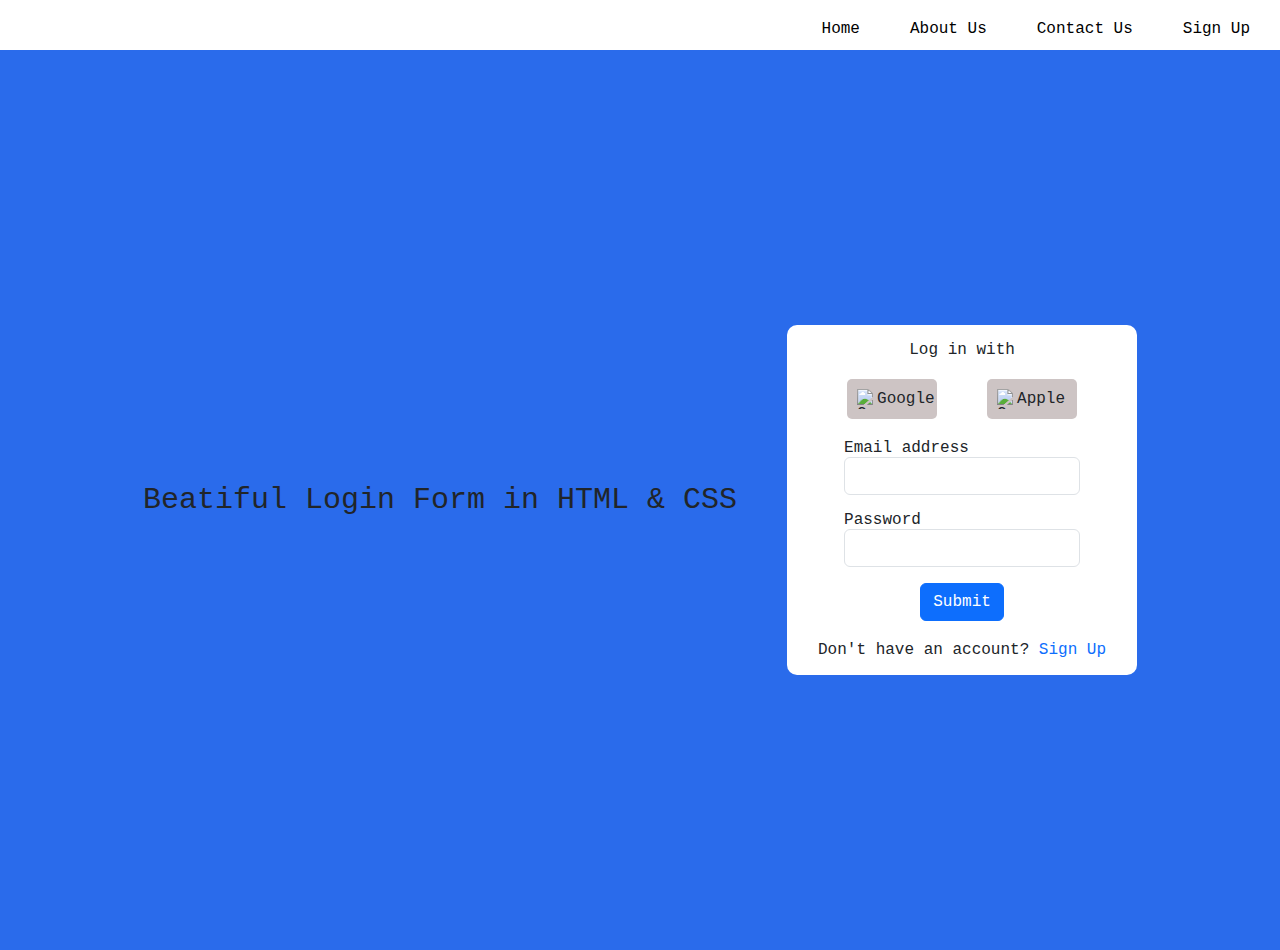
==== styled/index.html @ 46bcc9eb "added styled login page and bootstrap" ====
<!DOCTYPE html>
<html lang="en">
<head>
    <meta charset="UTF-8">
    <meta name="viewport" content="width=device-width, initial-scale=1.0">
    <title>Document</title>
    <link rel="stylesheet" href="style.css">
    <link href="https://cdn.jsdelivr.net/npm/bootstrap@5.3.3/dist/css/bootstrap.min.css" rel="stylesheet" integrity="sha384-QWTKZyjpPEjISv5WaRU9OFeRpok6YctnYmDr5pNlyT2bRjXh0JMhjY6hW+ALEwIH" crossorigin="anonymous">

</head>
<body>
    <header>
        <ul>
            <li><a href="#">Home</a></li>
            <li><a href="#">About Us</a></li>
            <li><a href="#">Contact Us</a></li>
            <li><a href="#">Sign Up</a></li>
        </ul>
    </header>
    <div class="hero">
        <div class="hero-text">Beatiful Login Form in HTML & CSS</div>
        <div class="login">
            <h1 class="login-text">
                Log in with
            </h1>
            <div class="platforms">
                <div class="network">
                    <img src="https://cdn1.iconfinder.com/data/icons/google-s-logo/150/Google_Icons-09-512.png" 
                    alt="Google" width="20" height="20">
                    <h3>Google</h3>
                </div>
                <div class="network">
                    <img src="https://cdn-icons-png.flaticon.com/512/0/747.png" 
                    alt="Google" width="20" height="20">
                    <h1>Apple</h1>
                </div>
            </div>
            <form>
                <div class="mb-3">
                  <label for="exampleInputEmail1" class="form-label">Email address</label>
                  <input type="email" class="form-control" id="exampleInputEmail1" aria-describedby="emailHelp">
                </div>
                <div class="mb-3">
                  <label for="exampleInputPassword1" class="form-label">Password</label>
                  <input type="password" class="form-control" id="exampleInputPassword1">
                </div>
                <button type="submit" class="btn btn-primary">Submit</button>
              </form>
              <h3>Don't have an account? <span><a href="#" class="sign-up">Sign Up</a></span></h3>
        </div>
    </div>

    <script src="https://cdn.jsdelivr.net/npm/bootstrap@5.3.3/dist/js/bootstrap.bundle.min.js" integrity="sha384-YvpcrYf0tY3lHB60NNkmXc5s9fDVZLESaAA55NDzOxhy9GkcIdslK1eN7N6jIeHz" crossorigin="anonymous"></script>
    <script src="https://cdn.jsdelivr.net/npm/@popperjs/core@2.11.8/dist/umd/popper.min.js" integrity="sha384-I7E8VVD/ismYTF4hNIPjVp/Zjvgyol6VFvRkX/vR+Vc4jQkC+hVqc2pM8ODewa9r" crossorigin="anonymous"></script>
    <script src="https://cdn.jsdelivr.net/npm/bootstrap@5.3.3/dist/js/bootstrap.min.js" integrity="sha384-0pUGZvbkm6XF6gxjEnlmuGrJXVbNuzT9qBBavbLwCsOGabYfZo0T0to5eqruptLy" crossorigin="anonymous"></script>
</body>
</html>
---- styled/style.css ----
html, body, div, span, applet, object, iframe,
h1, h2, h3, h4, h5, h6, p, blockquote, pre,
a, abbr, acronym, address, big, cite, code,
del, dfn, em, img, ins, kbd, q, s, samp,
small, strike, strong, sub, sup, tt, var,
b, u, i, center,
dl, dt, dd, ol, ul, li,
fieldset, form, label, legend,
table, caption, tbody, tfoot, thead, tr, th, td,
article, aside, canvas, details, embed,
figure, figcaption, footer, header, hgroup,
menu, nav, output, ruby, section, summary,
time, mark, audio, video {
  margin: 0 !important;
	padding: 0 !important;
	font: inherit !important;
    font-family: 'Courier New', Courier, monospace !important;
}
body {
    background-color: rgb(42, 107, 235) !important;
}

header {
    background-color: white;
    height: 50px;
}
ul {
    display: flex;
    list-style-type: none !important;
    gap: 50px;
    justify-content: end;
    height: 40px !important;
    padding-top: 20px !important;
    margin-left: 10px !important;
    padding-right: 30px !important;
}
li {
    font-size: 20px;
}
a { 
    text-decoration: none !important;
}
li > a {
    color:black !important;
}
.hero {
    display: flex;
    justify-content: center;
    align-items: center;
    height: 100vh;
    gap: 50px;
}
.hero-text {
    font-size: 30px !important;
    display: inline;
}
.login {
    background-color: white;
    border-radius: 10px;
    display: flex;
    flex-direction: column;
    justify-content: center;
    gap: 20px;
    align-items: center;
    width: 350px;
    height: 350px;
}
.login-text {
    font-size: 20px;
    text-align: center;
    padding-top: 10px;
}
.platforms {
    margin-top: 20px;
    display: flex;
    justify-content: center;
    gap: 50px;
}
.network {
    background-color: rgb(205, 196, 196);
    display: flex;
    align-items: center;
    border-radius: 5px;
    padding: 10px !important;
    width: 90px !important;
}

form {
    display: flex;
    flex-direction: column;
    justify-content: center;
    align-items: center;
}
.sing-up {
    color: blue !important;
}
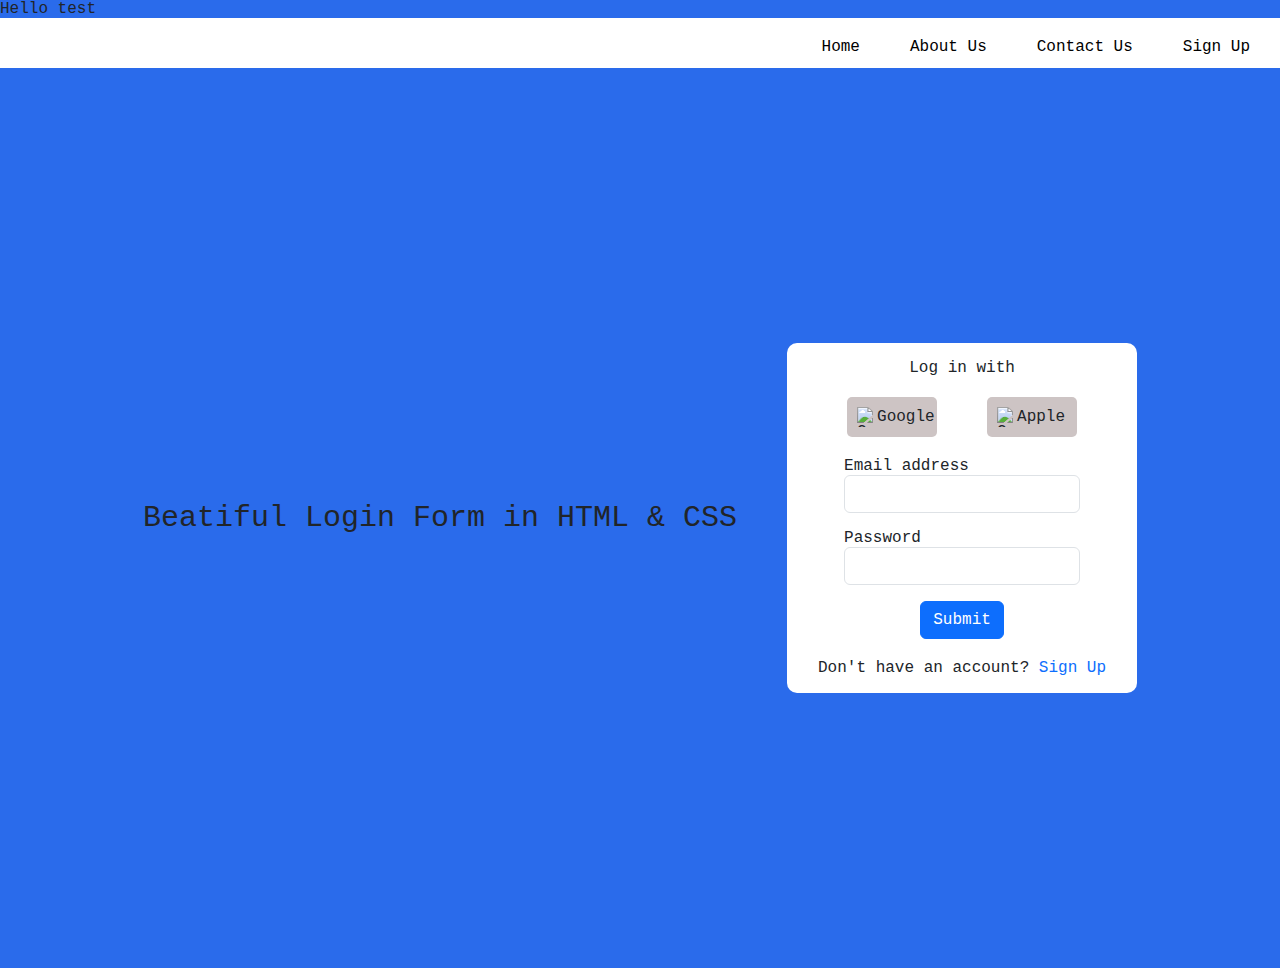
==== commit b8f368a9: "changes in index html" ====
--- a/styled/index.html
+++ b/styled/index.html
@@ -9,6 +9,7 @@
 
 </head>
 <body>
+Hello test
     <header>
         <ul>
             <li><a href="#">Home</a></li>
--- a/styled/style.css
+++ b/styled/style.css
@@ -93,4 +93,9 @@
 }
 .sing-up {
     color: blue !important;
+}
+
+.btn-success {
+    background-color: green;
+    color: white;
 }